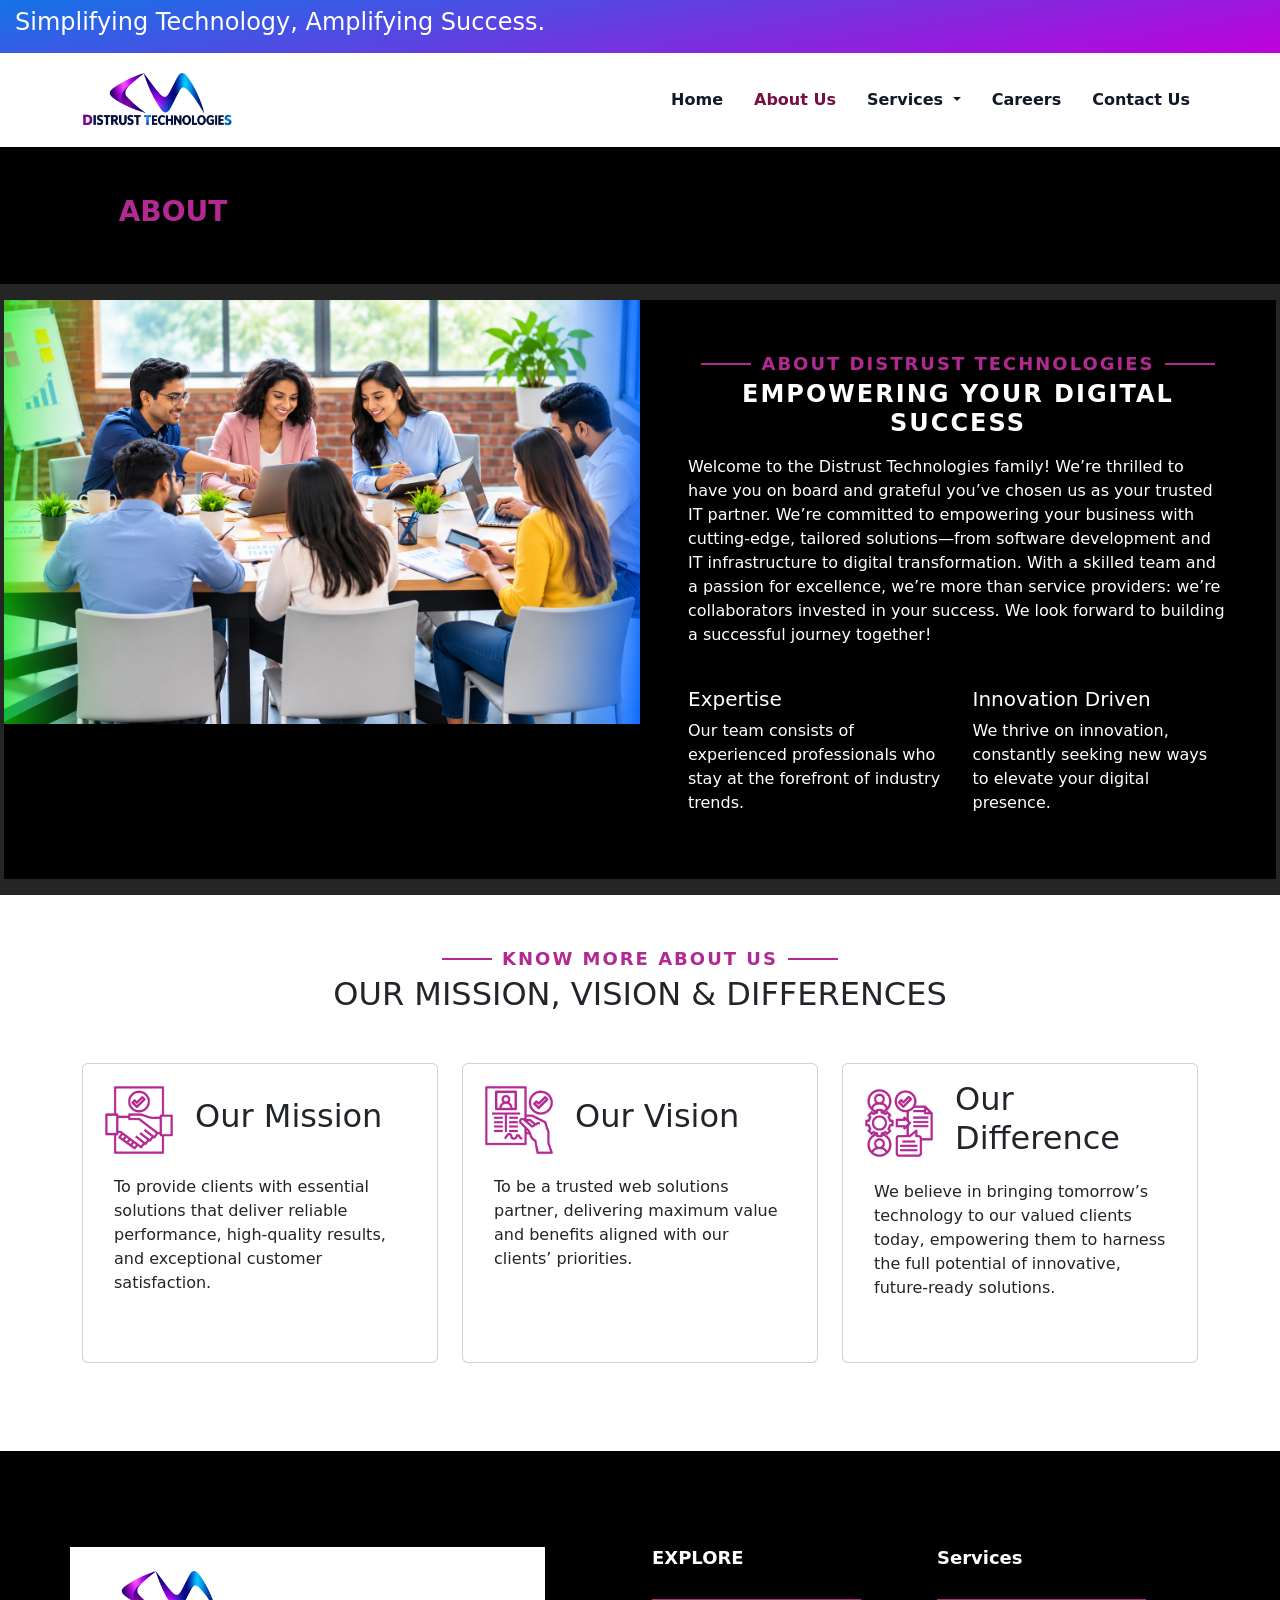
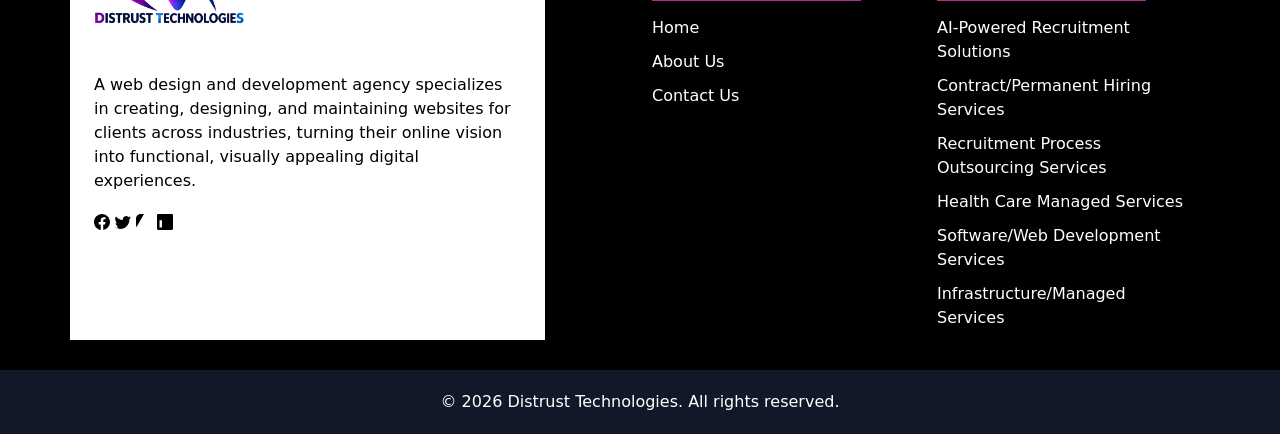
==== about.html @ ca3bd0e9 "New Development" ====
<!DOCTYPE html>
<html lang="en">

<head>
    <meta charset="UTF-8">
    <meta name="viewport" content="width=device-width, initial-scale=1.0">

    <title>Distrust Technologies</title>

    <!-- Bootstrap CSS -->
    <link href="https://cdn.jsdelivr.net/npm/bootstrap@5.3.8/dist/css/bootstrap.min.css" rel="stylesheet">

    <!-- Custom CSS -->
    <link rel="stylesheet" href="assets/Css/style.css">
</head>

<body>

    <!-- Header Top -->
    <div class="headertop">
        <h4>Simplifying Technology, Amplifying Success.</h4>
    </div>

    <!-- Navigation -->
    <nav class="navbar navbar-expand-lg bg-white shadow-sm">
        <div class="container">

            <!-- Logo / Brand -->
            <a class="navbar-brand" href="#">
                <img src="assets/img/DT.png" alt="Distrust Technologies Logo" width="150">
            </a>

            <!-- Mobile Toggle -->
            <button class="navbar-toggler" type="button" data-bs-toggle="collapse"
                data-bs-target="#navbarSupportedContent" aria-controls="navbarSupportedContent" aria-expanded="false"
                aria-label="Toggle navigation">

                <span class="navbar-toggler-icon"></span>
            </button>

            <!-- Menu -->
            <div class="collapse navbar-collapse" id="navbarSupportedContent">

                <ul class="navbar-nav ms-auto mb-2 mb-lg-0">

                    <li class="nav-item">
                        <a class="nav-link" href="index.html">Home</a>
                    </li>

                    <li class="nav-item">
                        <a class="nav-link active" href="about.html">About Us</a>
                    </li>

                    <li class="nav-item dropdown">
                        <a class="nav-link dropdown-toggle" href="#" role="button" data-bs-toggle="dropdown"
                            aria-expanded="false">
                            Services
                        </a>
                        <ul class="dropdown-menu">
                            <li><a class="dropdown-item" href="ai-powered.html">AI-Powered Recruitment Solutions</a></li>
                            <li><a class="dropdown-item" href="contract-permanent.html">Contract/Permanent Hiring Services</a></li>
                            <li><a class="dropdown-item" href="recruitment-process.html">Recruitment Process Outsourcing Services</a></li>
                            <li><a class="dropdown-item" href="healthcare.html">Health Care Managed Services</a></li>
                            <li><a class="dropdown-item" href="software-web.html">Software/Web Development Services</a></li>
                            <li><a class="dropdown-item" href="infrastructure.html">Infrastructure/Managed Services</a></li>
                        </ul>
                    </li>

                    <!-- <li class="nav-item">
                        <a class="nav-link" href="#">Solutions</a>
                    </li>

                    <li class="nav-item">
                        <a class="nav-link" href="#">Technologies</a>
                    </li> -->

                    <li class="nav-item">
                        <a class="nav-link" href="careers.html">Careers</a>
                    </li>

                    <li class="nav-item">
                        <a class="nav-link" href="contact.html">Contact Us</a>
                    </li>

                </ul>

            </div>
        </div>
    </nav>
    <!-- Banner Section start -->
    
    <section class="container-fluid bg-black text-white py-5">
        <div class="row twosection">
            <div class="offset-md-1 col-md-5">
                <h2 class="text-pink">ABOUT</h2>

            </div>
    </section>
    <!--services section-->
    
   
    <!--About Section-->
    <section class="container-fluid bg-about p-3">
        <div class="row bg-black">
            <div class="col-md-6 text-center px-0">
                <img src="assets/img/Office_Meeting.png" alt="About Us Image" class="img-fluid">
            </div>
            <div class="col-md-6 d-flex flex-column justify-content-center p-5">
                <div class="section-title text-white">
                    <h2>About Distrust Technologies</h2>
                </div>
                <div class="section-subheading text-white">
                    <h3>Empowering Your Digital Success</h3>
                </div>
                <p class="text-white">Welcome to the Distrust Technologies family! We’re thrilled to have you on board
                    and grateful you’ve chosen us as your trusted IT partner. We’re committed to empowering your
                    business with cutting-edge, tailored solutions—from software development and IT infrastructure to
                    digital transformation. With a skilled team and a passion for excellence, we’re more than service
                    providers: we’re collaborators invested in your success. We look forward to building a successful
                    journey together!</p>

                <div class="d-flex gap-3 mt-4">
                    <div>
                        <h5 class="text-white">Expertise</h5>
                        <p class="text-white">Our team consists of experienced professionals who stay at the forefront
                            of industry trends.</p>
                    </div>
                    <div>
                        <h5 class="text-white">Innovation Driven</h5>
                        <p class="text-white">We thrive on innovation, constantly seeking new ways to elevate your
                            digital presence.</p>
                    </div>

                </div>
                

            </div>



        </div>
    </section>
    <!--About Section-->
    <!--Services Section -->
    <section class="container py-5">
        <div class="row">
            <div class="col-md-12 text-center">
                <div class="section-title">
                    <h2>Know More About Us</h2>
                </div>
                <div class="section-subheading">
                    <h2>Our Mission, Vision & Differences</h2>
                </div>
            </div>
        </div>
        <div class="row">
            <div class="col-md-4">
                <div class="servicecards">
                    <div class="card">
                        <div class="card-body">
                            <div class="d-flex align-items-center">
                                <img src="assets/img/Art.png" alt="Service 1" class="me-3" width="80">
                                <h2 class="card-title">Our Mission</h2>
                            </div>
                            <p class="card-text">To provide clients with essential solutions that deliver reliable performance, high-quality results, and exceptional customer satisfaction.</p>
                        </div>
                    </div>
                </div>
            </div>
            <div class="col-md-4">
                <div class="servicecards">
                    <div class="card">
                        <div class="card-body">
                            <div class="d-flex align-items-center">
                                <img src="assets/img/Art-2.png" alt="Service 2" class="me-3" width="80">
                                <h2 class="card-title">Our Vision</h2>
                            </div>
                            <p class="card-text">To be a trusted web solutions partner, delivering maximum value and benefits aligned with our clients’ priorities.</p>
                        </div>
                    </div>
                </div>

            </div>
            <div class="col-md-4">
                <div class="servicecards">
                    <div class="card">
                        <div class="card-body">
                            <div class="d-flex align-items-center">
                                <img src="assets/img/Art-3.png" alt="Service 3" class="me-3" width="80">
                                <h2 class="card-title">Our Difference</h2>
                            </div>
                            <p class="card-text">We believe in bringing tomorrow’s technology to our valued clients today, empowering them to harness the full potential of innovative, future-ready solutions.</p>
                        </div>
                    </div>
                </div>
            </div>
    </section>
    <!--Services Section -->
    <!-- impact Our -->
    <section class="bg-black">
        <div class="container impact py-5">
            
        </div>
    </section>
    <!-- impact Our -->
    <!--Footer-->
    <footer class="bg-black text-white py-0">
        <div class="container">
            <div class="row">
                <div class="col-md-5  bg-white text-black p-4">
                    <img src="assets/img/DT.png" alt="Distrust Technologies Logo" width="150">


                    <p class="mt-5">A web design and development agency specializes in creating, designing, and
                        maintaining websites for clients across industries, turning their online vision into functional,
                        visually appealing digital experiences.</p>
                    <div>
                        <svg xmlns="http://www.w3.org/2000/svg" width="16" height="16" fill="currentColor"
                            class="bi bi-facebook" viewBox="0 0 16 16">
                            <path
                                d="M16 8.049c0-4.446-3.582-8.05-8-8.05C3.58 0-.002 3.603-.002 8.05c0 4.017 2.926 7.347 6.75 7.951v-5.625h-2.03V8.05H6.75V6.275c0-2.017 1.195-3.131 3.022-3.131.876 0 1.791.157 1.791.157v1.98h-1.009c-.993 0-1.303.621-1.303 1.258v1.51h2.218l-.354 2.326H9.25V16c3.824-.604 6.75-3.934 6.75-7.951z" />
                        </svg>
                        <svg xmlns="http://www.w3.org/2000/svg" width="16" height="16" fill="currentColor"
                            class="bi bi-twitter" viewBox="0 0 16 16">
                            <path
                                d="M5.026 15c6.038 0 9.341-5.003 9.341-9.334 0-.14 0-.282-.006-.422A6.685 6.685 0 0 0 16 3.542a6.658 6.658 0 0 1-1.889.518 3.301 3.301 0 0 0 1.447-1.817 6.533 6.533 0 0 1-2.087.793A3.286 3.286 0 0 0 7.875 6.03a9.325 9.325 0 0 1-6.767-3.429A3.289 3.289 0 0 0 .64 6.575c0 1.14.581 2.144 1.46 2.723a3.323 3.323 0 0 1-1.487-.41v.041c0 1.6 1.138 2.933 2.648 3.237a3.203 3.203 0 0 1-1.482.056c.416 1.3 1.623 2.247 3.045 2.276A6.588 6.588 0 0 1 .78 13.58a6.32 6.32 0 0 1-.78-.045A9.344 9.344 0 0 0 5.026 15z" />
                        </svg>
                        <svg xmlns=" http://www.w3.org/2000/svg" width="16" height="16" fill="currentColor"
                            class="bi bi-instagram" viewBox="0 0 16 16">
                            <path
                                d="M8 0C5.82 0 5.555.01 4.703.048c-.852.038-1.43.167-1.947.36a3.92 3.92 0 0 0-1.42.93A3.92 3.92 0 0 0 .36 2.703c-.193.517-.322 1.095-.36 1.947C0 5.555 0 5.82 0 8s.01 2.445.048 3.297c.038.852.167 1.43.36 1.947a3.92 3.92 0 0 0 .93" />
                        </svg>
                        <svg xmlns=" http://www.w3.org/2000/svg" width="16" height="16" fill="currentColor"
                            class="bi bi-linkedin" viewBox="0 0 16 16">
                            <path
                                d="M0 1.146C0 .513.526 0 1.175 0h13.65C15.474 0 16 .513 16 1.146v13.708c0 .633-.526 1.146-1.175 1.146H1.175C.526 16 0 15.487 0 14.854V1.146zm4.943 12.248V6.169H2.542v7.225h2.401zm-1.2-8.212c-.837 0-1.358-.554-1.358-1.248 " />
                        </svg>

                    </div>
                </div>
                <div class="offset-md-1 col-md-3 text-md-start text-white">
                    <h3>EXPLORE</h3>
                    
                    <ul class="">
                        <li><a href="#" class="text-white">Home</a></li>
                        <li><a href="#" class="text-white">About Us</a></li>
                        <li><a href="#" class="text-white">Contact Us</a></li>
                    </ul>
                </div>
                <div class="col-md-3 text-md-start text-white">
                    <h3>Services</h3>
                    <ul class="">
                        <li><a href="#" class="text-white">AI-Powered Recruitment Solutions</a></li>
                        <li><a href="#" class="text-white">Contract/Permanent Hiring Services</a></li>
                        <li><a href="#" class="text-white">Recruitment Process Outsourcing Services</a></li>
                        <li><a href="#" class="text-white">Health Care Managed Services</a></li>
                        <li><a href="#" class="text-white">Software/Web Development Services</a></li>
                        <li><a href="#" class="text-white">Infrastructure/Managed Services</a></li>
                    </ul>
                </div>
            </div>
        </div>
        <section class="copyright">
            <div class="container">
                <div class="row">
                    <div class="col-md-12 text-center">
                        <p class="text-white mb-0">&copy; 2026 Distrust Technologies. All rights reserved.</p>
                    </div>
                </div>
            </div>
        </section>
    </footer>
    <!-- Footer -->
    <script src="https://cdn.jsdelivr.net/npm/bootstrap@5.3.8/dist/js/bootstrap.bundle.min.js"></script>

</body>

</html>
---- assets/Css/style.css ----
/* Header Top */
.headertop {
    background-image: linear-gradient(170deg, #1473e7, #c000db);
    color: #ffffff;
    padding: 8px 15px;
    overflow: hidden;
    width: 100%;
}

.marquee {
    width: 30%;
    overflow: hidden;
    margin: 0 auto;
}

.marquee h4 {
    font-size: 15px;
    margin: 0;
    font-weight: 500;
    white-space: nowrap;
    display: inline-block;
    animation: scrollText 10s linear infinite;
}

@keyframes scrollText {
    0% {
        transform: translateX(100%);
    }
    100% {
        transform: translateX(-100%);
    }
}

/* Navbar */
.navbar {
    padding: 15px 0;
}

.navbar-brand {
    font-size: 22px;
    font-weight: 800;
    color: #761044;
}

.navbar-nav {
    gap: 15px;
}

.navbar-nav .nav-link {
    font-size: 16px;
    font-weight: 600;
    color: #111827;
    transition: 0.3s ease;
}

.navbar-nav .nav-link:hover,
.navbar-nav .nav-link.active {
    color: #761044;
}
/* Banner section */
.banner {
     background-image: url('/assets/img/DT_Banner.png');
    background-size: cover;
    background-position: center;
    background-repeat: no-repeat;
    min-height: 200px;
    padding: 0;
    display: flex;
    align-items: center;
    justify-content: center;
    /* text-align: center; */
}
.button {
    text-decoration: none;
    letter-spacing: 2px;
    color: #b32991;
    font-weight: 700;
}
.button:hover {
    color: #ffffff;
    background-color: #b32991;
    border-radius: 5px;
    padding: 10px 20px;
    transition: 0.3s ease;
}
.rotate {
    transform: rotate3d(1,1,2, 0deg);
   width: 5px;
    height: 50px;
    background-color: #b32991;
    border: 1px solid #b32991;
    margin: 0px auto;
}
.twosection h2 {
    font-size: 28px;
    font-weight: 600;
}

.twosection h2 span {
    color: #b32991;
    display: inline-flex;
    align-items: center;
    font-size: 50px;
}

.twosection h2 span svg {
    width: 40px;
    height: 30px;
    fill: #b32991;
    vertical-align: middle;
}
.twosection h2 a {
    color: #ffffff;

   text-decoration: none;
}
.twosection h2 a:hover {
    color: #b32991 !important;
}
.twosection img{
    width: 100%;
    height: 500px;
    padding: 0px;
    margin: 0px auto;
    
}
.section-title {
    display: flex;
    align-items: center;
    justify-content: center;
    gap: 10px;
    margin: 5px 0;
}

.section-title h2 {
    color: #b32991;
    font-size: 18px;
    font-weight: 700;
    letter-spacing: 2px;
    text-transform: uppercase;
    margin: 0;
}

.section-title::before,
.section-title::after {
    content: "";
    width: 50px;
    height: 2px;
    background-color: #b32991;
}
.section-subheading {
    text-align: center;
    text-transform: uppercase;
    margin-bottom: 10px;
}

   .section-subheading h3{
        font-size: 1.5rem;
        font-weight: 700;
        letter-spacing: 2px;
    }
/* Flip Card Container */
.flip-card {
    background-color: transparent;
    width: 100%;
    height: 320px;
    perspective: 1000px;
    margin-bottom: 25px;
}

/* Inner Rotation */
.flip-card-inner {
    position: relative;
    width: 100%;
    height: 100%;
    text-align: center;
    transition: transform 0.8s ease;
    transform-style: preserve-3d;
}

/* Rotate on Hover */
.flip-card:hover .flip-card-inner {
    transform: rotateY(180deg);
}

/* Front and Back */
.flip-card-front,
.flip-card-back {
    position: absolute;
    width: 100%;
    height: 100%;
    -webkit-backface-visibility: hidden;
    backface-visibility: hidden;
    border-radius: 10px;
    overflow: hidden;
}

/* Front Side */
.flip-card-front {
    background: #fff;
    box-shadow: 0 4px 15px rgba(0,0,0,0.12);
}

.flip-card-front img {
    width: 100%;
    height: 260px;
    object-fit: cover;
}

.flip-card-front h5 {
    color: #fff;
    font-size: 18px;
    font-weight: 700;
    padding: 20px 5px;
    margin: 0;
    background: linear-gradient(to right, #761044, #c000db);
}

/* Back Side */
.flip-card-back {
    background: linear-gradient(135deg, #761044, #c000db);
    color: #fff;
    transform: rotateY(180deg);

    display: flex;
    flex-direction: column;
    justify-content: center;
    align-items: center;

    padding: 25px;
}

.flip-card-back h4 {
    font-size: 21px;
    font-weight: 700;
    margin-bottom: 15px;
}

.flip-card-back p {
    font-size: 15px;
    line-height: 1.7;
    margin-bottom: 20px;
}

/* Read More Button */
.btn-service {
    display: inline-block;
    padding: 9px 22px;
    color: #fff;
    /* background: #fff; */
    border-radius: 25px;
    text-decoration: none;
    font-weight: 600;
    transition: 0.3s;
}

.btn-service:hover {
    /* background: #222; */
    color: #fff;
    text-transform: uppercase;
    letter-spacing: 2px;
}

/* Mobile */
@media (max-width: 767px) {
    .flip-card {
        height: 300px;
    }

    .flip-card-front img {
        height: 240px;
    }
}
.servicecards {
    display: flex;
    flex-wrap: wrap;
    width: 100%;
    height: 300px;
    margin: 40px 0px;
    justify-content: center;
}
.servicecards .card-text {
    padding: 15px;
    
}
.ourcards {
    display: flex;
    flex-wrap: wrap;
    width: 100%;
    height: 400px;
    margin: 20px 0px;
    justify-content: center;
}
.ourcards .card{
    padding: 10px 20px;
    background-color: transparent;
    border: 1px solid #e0e0e0;  
    color: #fff;  
    border-radius: 10px;
    box-shadow: 0 4px 15px rgba(0,0,0,0.12);
}
footer {
    background-color: #000;
    color: #fff;
    padding: 40px 0;
}
footer h3 {
    font-size: 18px;
    font-weight: 700;
    margin-bottom: 15px;
}
footer h3 ::before{
    content: "";
    display: block;
    width: 80%;
    height: 2px;
    background-color: #b32991;
    margin-bottom: 10px;
}
footer h3::after {
    content: "";
    display: block;
    width: 80%;
    height: 2px;
    background-color: #b32991;
    margin-top: 30px;
}
footer ul {
    list-style: none;
    padding: 0;
    margin: 0;
}

footer ul li {
    margin-bottom: 10px;
    list-style: none;
}

footer ul li a {
    color: #fff;
    text-decoration: none;
    font-size: 16px;
    transition: all 0.3s ease;
}

/* Hover Effect */
footer ul li a:hover {
    color: #c000db !important;
    text-decoration: none;
    padding-left: 5px;
}
.copyright {
    background-color: #111827;
    color: #fff;
    padding: 20px 0;
    margin: 30px 0 0 0;
    text-align: center;
}

/* About section */
.bg-about{
    background-color: #252525;
}

/* Services dropdown: show submenu on hover */
@media (min-width: 992px) {
    .navbar .nav-item.dropdown {
        position: relative;
    }

    .navbar .nav-item.dropdown:hover > .dropdown-menu,
    .navbar .nav-item.dropdown:focus-within > .dropdown-menu {
        display: block;
        margin-top: 0;
        border-top: 2px solid #b32991;
        border-radius: 0;
    }

    .navbar .dropdown-menu {
        border: 0;
        /* border-radius: 6px; */
        box-shadow: 0 8px 24px rgba(0, 0, 0, 0.12);
        min-width: 280px;
        padding: 8px 0;
    }

    .navbar .dropdown-item {
        padding: 9px 16px;
    }

    .navbar .dropdown-item:hover,
    .navbar .dropdown-item:focus {
        color: #761044;
        background-color: #f5edf2;
    }
}
.text-pink {
    color: #b32991;
}
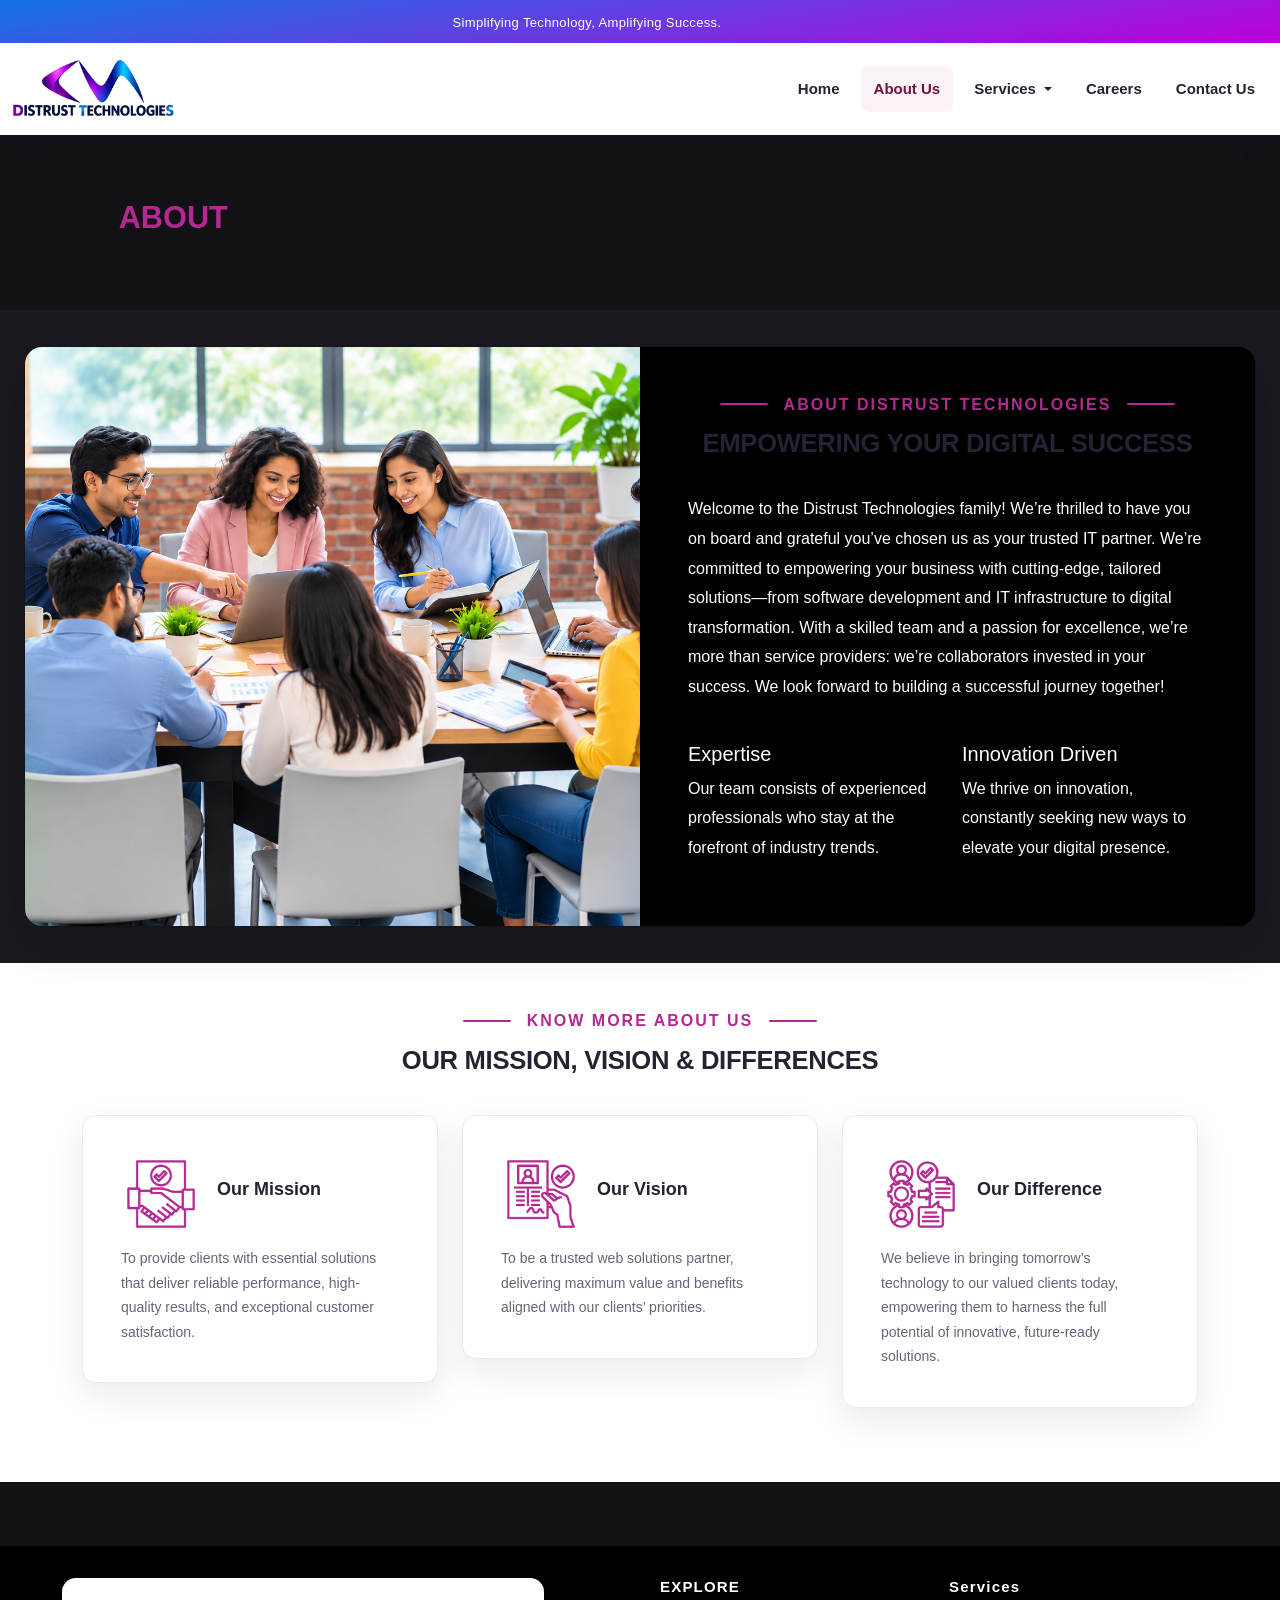
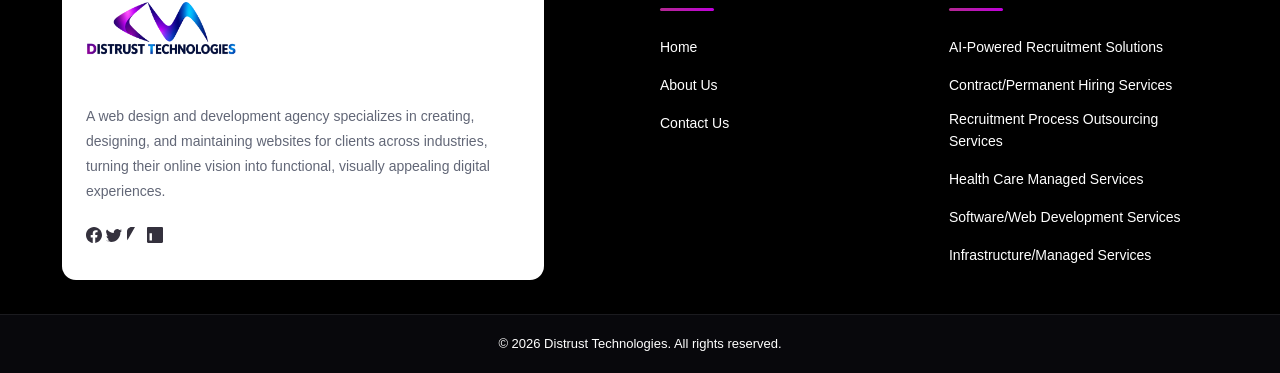
==== commit 4aea4779: "Design Changed" ====
--- a/about.html
+++ b/about.html
@@ -18,15 +18,17 @@
 
     <!-- Header Top -->
     <div class="headertop">
+    <div class="marquee">
         <h4>Simplifying Technology, Amplifying Success.</h4>
     </div>
+</div>
 
     <!-- Navigation -->
     <nav class="navbar navbar-expand-lg bg-white shadow-sm">
         <div class="container">
 
             <!-- Logo / Brand -->
-            <a class="navbar-brand" href="#">
+            <a class="navbar-brand" href="index.html">
                 <img src="assets/img/DT.png" alt="Distrust Technologies Logo" width="150">
             </a>
 
--- a/assets/Css/style.css
+++ b/assets/Css/style.css
@@ -396,4 +396,897 @@
 }
 .text-pink {
     color: #b32991;
-}+}
+
+/* =========================================================
+   CONFIAR SERVICES – UI POLISH LAYER
+   Visual-only overrides: page copy, image files and content
+   remain unchanged.
+   ========================================================= */
+
+:root {
+    --brand: #b32991;
+    --brand-deep: #761044;
+    --brand-violet: #c000db;
+    --ink: #15131a;
+    --muted: #687080;
+    --surface: #f6f7fb;
+    --white: #ffffff;
+    --radius: 16px;
+    --shadow-soft: 0 12px 34px rgba(15, 23, 42, .09);
+}
+
+html {
+    scroll-behavior: smooth;
+}
+
+body {
+    font-family: Inter, "Segoe UI", Arial, sans-serif;
+    color: #202330;
+    line-height: 1.7;
+    overflow-x: hidden;
+}
+
+img {
+    max-width: 100%;
+}
+
+a {
+    transition: color .25s ease, background-color .25s ease,
+                transform .25s ease, box-shadow .25s ease;
+}
+
+/* Top announcement strip */
+.headertop {
+    min-height: 36px;
+    display: flex;
+    align-items: center;
+    justify-content: center;
+    padding: 8px 15px;
+    background-image: linear-gradient(170deg, #1473e7, #c000db);
+}
+
+.headertop h4 {
+    font-size: 13px;
+    letter-spacing: .35px;
+    line-height: 1.4;
+}
+
+/* Main navigation */
+.navbar {
+    position: relative;
+    z-index: 1000;
+    min-height: 82px;
+    padding: 12px 0;
+    background: rgba(255,255,255,.98) !important;
+    box-shadow: 0 5px 24px rgba(16, 24, 40, .07) !important;
+}
+
+.navbar .container {
+    max-width: 1320px;
+}
+
+.navbar-brand img {
+    max-height: 58px;
+    width: auto;
+    object-fit: contain;
+}
+
+.navbar-nav {
+    align-items: center;
+    gap: 8px;
+}
+
+.navbar-nav .nav-link {
+    position: relative;
+    padding: 10px 13px !important;
+    border-radius: 8px;
+    font-size: 15px;
+    font-weight: 600;
+    color: #242331;
+}
+
+.navbar-nav .nav-link:hover,
+.navbar-nav .nav-link.active,
+.navbar-nav .show > .nav-link {
+    color: var(--brand-deep);
+    background: #fbf2f8;
+}
+
+.navbar .dropdown-menu {
+    padding: 10px;
+    border: 1px solid #f0e5ed;
+    border-radius: 12px;
+    box-shadow: 0 16px 38px rgba(20, 20, 35, .14);
+}
+
+.navbar .dropdown-item {
+    padding: 10px 13px;
+    border-radius: 7px;
+    color: #34313d;
+    font-size: 14px;
+}
+
+.navbar .dropdown-item:hover,
+.navbar .dropdown-item:focus {
+    color: var(--brand-deep);
+    background: #fbf1f8;
+}
+
+/* Homepage hero */
+.banner {
+    min-height: 560px;
+    padding: 70px 0;
+    background-position: center;
+    background-size: cover;
+    position: relative;
+    isolation: isolate;
+}
+
+.banner::before {
+    content: "";
+    position: absolute;
+    inset: 0;
+    z-index: -1;
+    background: linear-gradient(90deg, rgba(8, 12, 28, .78), rgba(8, 12, 28, .35));
+}
+
+.banner .container {
+    max-width: 1240px;
+}
+
+.banner .row {
+    align-items: center;
+    row-gap: 34px;
+}
+
+.banner img {
+    width: 100%;
+    max-height: 430px;
+    object-fit: contain;
+    filter: drop-shadow(0 20px 30px rgba(0,0,0,.18));
+}
+
+.banner h1 {
+    max-width: 650px;
+    margin-bottom: 18px;
+    color: #fff;
+    font-size: clamp(2.2rem, 4.2vw, 4rem);
+    font-weight: 800;
+    line-height: 1.08;
+    letter-spacing: -.9px;
+}
+
+.banner h4 {
+    margin-bottom: 14px;
+    color: #f3c7ed;
+    font-size: clamp(1.1rem, 2vw, 1.45rem);
+    font-weight: 650;
+}
+
+.banner p {
+    max-width: 570px;
+    margin-bottom: 28px;
+    color: rgba(255,255,255,.88);
+    font-size: 16px;
+    line-height: 1.85;
+}
+
+.button {
+    display: inline-flex;
+    align-items: center;
+    gap: 10px;
+    padding: 13px 22px;
+    border: 1px solid rgba(255,255,255,.45);
+    border-radius: 8px;
+    color: #fff;
+    background: linear-gradient(120deg, var(--brand-deep), var(--brand-violet));
+    font-size: 13px;
+    letter-spacing: 1px;
+    font-weight: 700;
+    text-decoration: none;
+}
+
+.button:hover {
+    color: #fff;
+    background: #8f176e;
+    box-shadow: 0 10px 24px rgba(179,41,145,.28);
+    transform: translateY(-2px);
+}
+
+/* Service / careers / contact hero rows */
+.twosection:has(> img) {
+    display: grid;
+    grid-template-columns: minmax(250px, .78fr) minmax(0, 1.5fr);
+    align-items: center;
+    gap: clamp(24px, 4vw, 58px);
+    max-width: 1400px;
+    margin: 0 auto;
+    padding: 12px clamp(18px, 4vw, 58px);
+}
+
+.twosection:has(> img) > [class*="col-"] {
+    width: auto;
+    max-width: none;
+    margin-left: 0;
+    padding: 0;
+}
+
+.twosection:has(> img) h2 {
+    position: relative;
+    margin: 0;
+    padding: 0 0 18px !important;
+    color: #fff;
+    font-size: clamp(1.8rem, 3vw, 2.8rem);
+    font-weight: 800;
+    line-height: 1.15;
+    letter-spacing: -.5px;
+}
+
+.twosection:has(> img) h2::after {
+    content: "";
+    display: block;
+    width: 72px;
+    height: 4px;
+    margin-top: 20px;
+    border-radius: 10px;
+    background: linear-gradient(90deg, var(--brand), var(--brand-violet));
+}
+
+.twosection > img {
+    display: block;
+    width: 100%;
+    height: clamp(250px, 34vw, 440px);
+    margin: 0;
+    padding: 0;
+    border-radius: 18px;
+    object-fit: cover;
+    box-shadow: 0 18px 45px rgba(0,0,0,.24);
+}
+
+/* Shared section headings */
+.section-title {
+    gap: 16px;
+    margin: 0 0 14px;
+}
+
+.section-title h2 {
+    color: var(--brand);
+    font-size: 16px;
+    font-weight: 800;
+    letter-spacing: 2px;
+}
+
+.section-title::before,
+.section-title::after {
+    width: 48px;
+    height: 2px;
+    border-radius: 4px;
+}
+
+.section-subheading {
+    margin-bottom: 28px;
+}
+
+.section-subheading h2,
+.section-subheading h3 {
+    color: #252333;
+    font-size: clamp(1.35rem, 2vw, 1.8rem);
+    font-weight: 750;
+    letter-spacing: -.3px;
+}
+
+.text-pink {
+    color: var(--brand) !important;
+}
+
+/* Black content sections and service detail typography */
+section.bg-black,
+section.container-fluid.bg-black {
+    background-color: #111116 !important;
+}
+
+section.bg-black > .container.text-white.py-5,
+section.bg-black > .container.impact.py-5 {
+    max-width: 1280px;
+}
+
+.container.text-white.py-5 > .row {
+    --bs-gutter-x: 3rem;
+    --bs-gutter-y: 2rem;
+}
+
+.container.text-white.py-5 > .row > [class*="col-"] {
+    min-width: 0;
+}
+
+.container.text-white.py-5 h2 {
+    margin: 0 0 16px;
+    color: #fff;
+    font-size: clamp(1.45rem, 2vw, 1.9rem);
+    font-weight: 800;
+    line-height: 1.2;
+}
+
+.container.text-white.py-5 h3 {
+    margin: 28px 0 10px;
+    color: #f2c5e9;
+    font-size: 1.22rem;
+    font-weight: 750;
+    line-height: 1.3;
+}
+
+.container.text-white.py-5 h4 {
+    margin: 20px 0 8px;
+    color: #fff;
+    font-size: 1.08rem;
+    font-weight: 700;
+    line-height: 1.35;
+}
+
+.container.text-white.py-5 p,
+.container.text-white.py-5 li {
+    color: rgba(255,255,255,.82);
+    font-size: 15px;
+    line-height: 1.85;
+}
+
+.container.text-white.py-5 p {
+    margin-bottom: 16px;
+}
+
+.container.text-white.py-5 ul {
+    padding-left: 1.2rem;
+    margin-bottom: 20px;
+}
+
+.container.text-white.py-5 li {
+    padding-left: 4px;
+    margin-bottom: 7px;
+}
+
+.container.text-white.py-5 li::marker {
+    color: #d35bb6;
+}
+
+/* Home/about content panels */
+section.container-fluid.bg-black.text-white.py-5:not(:has(.twosection > img)) {
+    padding-top: 64px !important;
+    padding-bottom: 64px !important;
+}
+
+.twosection h2 {
+    font-size: clamp(1.5rem, 2.4vw, 2rem);
+    line-height: 1.25;
+}
+
+.twosection h2 span {
+    font-size: clamp(2rem, 4vw, 3rem);
+}
+
+.rotate {
+    width: 3px;
+    height: 54px;
+    border: 0;
+    border-radius: 5px;
+    background: linear-gradient(180deg, var(--brand), var(--brand-violet));
+}
+
+.bg-about {
+    padding: 36px !important;
+    background: #1a1920;
+}
+
+.bg-about > .row {
+    overflow: hidden;
+    border: 1px solid rgba(255,255,255,.08);
+    border-radius: 18px;
+    background: #111116;
+    box-shadow: 0 18px 40px rgba(0,0,0,.16);
+}
+
+.bg-about img {
+    width: 100%;
+    height: 100%;
+    min-height: 320px;
+    object-fit: cover;
+}
+
+.bg-about p {
+    color: rgba(255,255,255,.82);
+    line-height: 1.85;
+}
+
+/* Service cards */
+.cardsection {
+    padding: 70px max(18px, calc((100% - 1280px) / 2)) !important;
+    background: #17151c;
+}
+
+.service-cards {
+    display: flex;
+    flex-wrap: wrap;
+    width: 100%;
+    height: auto;
+    margin: 0;
+    justify-content: center;
+    --bs-gutter-x: 1.5rem;
+    --bs-gutter-y: 1.5rem;
+}
+
+.service-cards > [class*="col-"] {
+    display: flex;
+}
+
+.flip-card {
+    height: 350px;
+    margin: 0;
+    border-radius: 15px;
+}
+
+.flip-card-inner {
+    border-radius: 15px;
+}
+
+.flip-card-front,
+.flip-card-back {
+    border-radius: 15px;
+}
+
+.flip-card-front {
+    background: #fff;
+    box-shadow: 0 14px 34px rgba(0,0,0,.2);
+}
+
+.flip-card-front img {
+    height: 285px;
+    object-fit: cover;
+    transition: transform .5s ease;
+}
+
+.flip-card:hover .flip-card-front img {
+    transform: scale(1.04);
+}
+
+.flip-card-front h5 {
+    min-height: 65px;
+    display: flex;
+    align-items: center;
+    justify-content: center;
+    padding: 12px 14px;
+    background: linear-gradient(100deg, var(--brand-deep), var(--brand-violet));
+    font-size: 16px;
+    line-height: 1.35;
+}
+
+.flip-card-back {
+    background: linear-gradient(145deg, #761044, #8e1a87 58%, #c000db);
+    box-shadow: 0 14px 34px rgba(0,0,0,.2);
+}
+
+.flip-card-back h4 {
+    font-size: 20px;
+}
+
+.flip-card-back p {
+    font-size: 14px;
+    line-height: 1.65;
+}
+
+.btn-service {
+    padding: 9px 18px;
+    border: 1px solid rgba(255,255,255,.65);
+    border-radius: 25px;
+    font-size: 13px;
+}
+
+.btn-service:hover {
+    padding: 9px 18px;
+    color: #fff;
+    background: rgba(255,255,255,.14);
+    letter-spacing: .5px;
+}
+
+/* Feature / value cards */
+.container.py-5 .servicecards,
+.container.py-5 .ourcards {
+    display: flex;
+    height: auto;
+    margin: 12px 0 26px;
+}
+
+.servicecards .card,
+.ourcards .card {
+    width: 100%;
+    height: 100%;
+    padding: 22px;
+    border: 1px solid #eceaf0;
+    border-radius: 14px;
+    background: #fff;
+    color: #252333;
+    box-shadow: var(--shadow-soft);
+    transition: transform .25s ease, box-shadow .25s ease;
+}
+
+.servicecards .card:hover,
+.ourcards .card:hover {
+    transform: translateY(-5px);
+    box-shadow: 0 18px 38px rgba(15,23,42,.13);
+}
+
+.servicecards .card-title,
+.ourcards .card-title {
+    color: #242130;
+    font-size: 18px;
+    font-weight: 750;
+}
+
+.servicecards .card-text,
+.ourcards .card-text {
+    padding: 12px 0 0;
+    color: #626777;
+    font-size: 14px;
+    line-height: 1.75;
+}
+
+/* Light sections */
+section.bg-light {
+    background: #f6f7fb !important;
+}
+
+section.bg-light > .row {
+    max-width: 1280px;
+    margin-right: auto;
+    margin-left: auto;
+}
+
+section.bg-light h2.text-pink {
+    margin-bottom: 28px !important;
+    color: var(--brand-deep) !important;
+    font-size: clamp(1.6rem, 2.5vw, 2.15rem);
+    font-weight: 800;
+}
+
+section.bg-light form {
+    padding: clamp(22px, 4vw, 42px);
+    border: 1px solid #eceaf0;
+    border-radius: 18px;
+    background: #fff;
+    box-shadow: var(--shadow-soft);
+}
+
+section.bg-light .form-label {
+    margin-bottom: 7px;
+    color: #30303d;
+    font-size: 14px;
+    font-weight: 650;
+}
+
+section.bg-light .form-label span {
+    padding: 0 !important;
+}
+
+section.bg-light .form-control {
+    min-height: 48px;
+    padding: 11px 14px;
+    border: 1px solid #dfe1e8;
+    border-radius: 8px;
+    background: #fbfbfd;
+    color: #222;
+    box-shadow: none;
+}
+
+section.bg-light textarea.form-control {
+    min-height: 130px;
+}
+
+section.bg-light .form-control:focus {
+    border-color: var(--brand);
+    background: #fff;
+    box-shadow: 0 0 0 3px rgba(179,41,145,.12);
+}
+
+section.bg-light .btn-primary {
+    min-width: 140px;
+    padding: 11px 22px;
+    border: 0;
+    border-radius: 8px;
+    background: linear-gradient(110deg, var(--brand-deep), var(--brand-violet));
+    font-weight: 700;
+}
+
+section.bg-light .btn-primary:hover {
+    transform: translateY(-2px);
+    box-shadow: 0 8px 20px rgba(179,41,145,.22);
+}
+
+section.bg-light .btn-primary span {
+    padding: 0 !important;
+}
+
+/* Impact / CTA section */
+.impact {
+    max-width: 1280px;
+}
+
+.impact h2,
+.impact h3 {
+    color: #fff;
+    font-weight: 800;
+}
+
+.impact p {
+    color: rgba(255,255,255,.78);
+    line-height: 1.8;
+}
+
+/* Footer */
+footer {
+    padding-top: 55px !important;
+    background: #0c0b10 !important;
+}
+
+footer > .container > .row {
+    --bs-gutter-x: 2.5rem;
+    --bs-gutter-y: 2rem;
+    padding-bottom: 34px;
+}
+
+footer .col-md-5.bg-white {
+    border-radius: 14px;
+    color: #34313d !important;
+}
+
+footer .col-md-5.bg-white p {
+    color: #626777;
+    font-size: 14px;
+    line-height: 1.8;
+}
+
+footer h3 {
+    margin-bottom: 22px;
+    color: #fff;
+    font-size: 15px;
+    letter-spacing: 1.2px;
+}
+
+footer h3::after {
+    width: 54px;
+    height: 3px;
+    margin-top: 12px;
+    border-radius: 5px;
+    background: linear-gradient(90deg, var(--brand), var(--brand-violet));
+}
+
+footer ul li {
+    margin-bottom: 11px;
+}
+
+footer ul li a {
+    display: inline-block;
+    color: rgba(255,255,255,.76) !important;
+    font-size: 14px;
+    line-height: 1.55;
+}
+
+footer ul li a:hover {
+    color: #f08bda !important;
+    padding-left: 4px;
+}
+
+.copyright {
+    margin: 0 !important;
+    padding: 18px 12px;
+    border-top: 1px solid rgba(255,255,255,.08);
+    background: #08080c;
+    color: rgba(255,255,255,.7);
+    font-size: 13px;
+}
+
+/* Keyboard focus */
+a:focus-visible,
+button:focus-visible,
+input:focus-visible,
+textarea:focus-visible,
+select:focus-visible {
+    outline: 3px solid rgba(192,0,219,.35);
+    outline-offset: 3px;
+}
+
+/* Tablet */
+@media (max-width: 991.98px) {
+    .navbar-nav {
+        align-items: stretch;
+        gap: 2px;
+        padding-top: 12px;
+    }
+
+    .navbar-nav .nav-link {
+        padding: 10px 12px !important;
+    }
+
+    .navbar .dropdown-menu {
+        box-shadow: none;
+        border: 1px solid #f0e5ed;
+    }
+
+    .banner {
+        min-height: 460px;
+        padding: 55px 0;
+    }
+
+    .twosection:has(> img) {
+        grid-template-columns: minmax(220px, .8fr) minmax(0, 1.2fr);
+        gap: 24px;
+        padding: 8px 22px;
+    }
+
+    .twosection > img {
+        height: 310px;
+    }
+
+    .flip-card {
+        height: 320px;
+    }
+
+    .flip-card-front img {
+        height: 255px;
+    }
+}
+
+/* Mobile */
+@media (max-width: 767.98px) {
+    .headertop {
+        padding: 7px 10px;
+    }
+
+    .headertop h4 {
+        font-size: 12px;
+        text-align: center;
+    }
+
+    .navbar {
+        min-height: 70px;
+    }
+
+    .navbar-brand img {
+        max-height: 48px;
+    }
+
+    .banner {
+        min-height: auto;
+        padding: 48px 0;
+        text-align: center;
+    }
+
+    .banner .row {
+        row-gap: 24px;
+    }
+
+    .banner h1,
+    .banner p {
+        margin-right: auto;
+        margin-left: auto;
+    }
+
+    .banner img {
+        max-height: 280px;
+    }
+
+    .twosection:has(> img) {
+        display: flex;
+        flex-direction: column;
+        align-items: stretch;
+        gap: 20px;
+        padding: 8px 18px;
+    }
+
+    .twosection:has(> img) > [class*="col-"] {
+        width: 100%;
+    }
+
+    .twosection:has(> img) h2 {
+        font-size: 1.65rem;
+        text-align: center;
+    }
+
+    .twosection:has(> img) h2::after {
+        margin: 15px auto 0;
+    }
+
+    .twosection > img {
+        height: 230px;
+        border-radius: 12px;
+    }
+
+    .container.text-white.py-5 > .row {
+        --bs-gutter-x: 1.25rem;
+        --bs-gutter-y: 1rem;
+    }
+
+    .container.text-white.py-5 h3 {
+        margin-top: 23px;
+    }
+
+    .cardsection {
+        padding: 46px 16px !important;
+    }
+
+    .service-cards > [class*="col-"] {
+        width: 100%;
+    }
+
+    .flip-card {
+        height: 330px;
+        max-width: 440px;
+        margin: 0 auto;
+    }
+
+    .flip-card-front img {
+        height: 265px;
+    }
+
+    .bg-about {
+        padding: 16px !important;
+    }
+
+    .bg-about img {
+        min-height: 220px;
+        max-height: 300px;
+    }
+
+    .bg-about .p-5 {
+        padding: 24px !important;
+    }
+
+    section.bg-light {
+        padding-top: 42px !important;
+        padding-bottom: 42px !important;
+    }
+
+    section.bg-light > .row {
+        margin-right: 0;
+        margin-left: 0;
+        padding: 0 12px;
+    }
+
+    section.bg-light form {
+        padding: 22px 18px;
+    }
+
+    footer {
+        padding-top: 38px !important;
+    }
+
+    footer > .container > .row {
+        padding-bottom: 22px;
+    }
+
+    footer .col-md-5.bg-white {
+        margin-bottom: 8px;
+    }
+
+    .section-title {
+        gap: 10px;
+    }
+
+    .section-title::before,
+    .section-title::after {
+        width: 28px;
+    }
+}
+
+/* Reduced motion accessibility */
+@media (prefers-reduced-motion: reduce) {
+    html {
+        scroll-behavior: auto;
+    }
+
+    *,
+    *::before,
+    *::after {
+        animation-duration: .01ms !important;
+        animation-iteration-count: 1 !important;
+        transition-duration: .01ms !important;
+    }
+}
